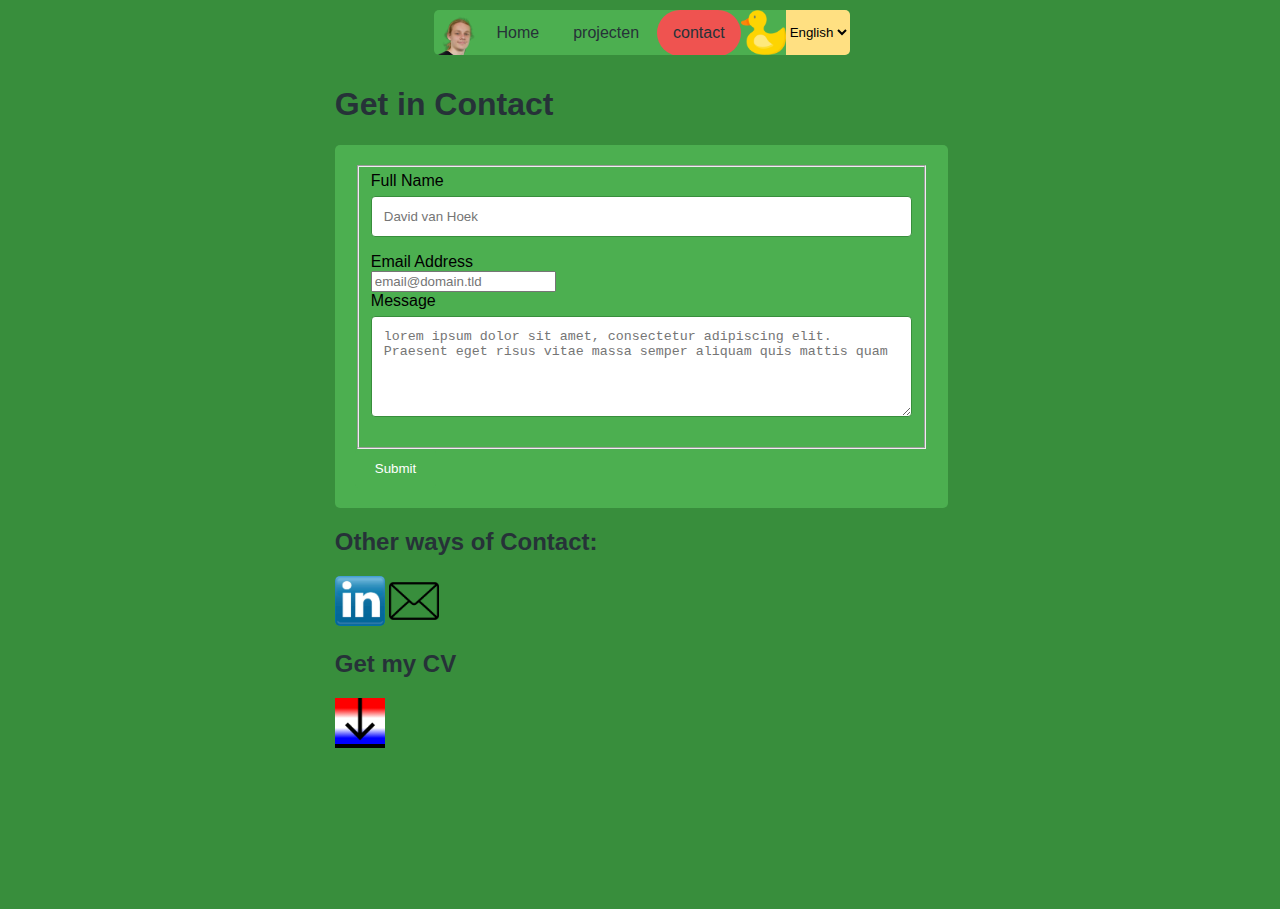
==== contact.html @ d80214e2 "worked on translation" ====
<!DOCTYPE html>
<html lang="en">

<head>
  <meta charset="UTF-8">
  <meta name="viewport" content="width=device-width, initial-scale=1.0">
  <meta http-equiv="X-UA-Compatible" content="ie=edge">
  <title>contact</title>
  <link rel="icon" type="image/png" href="Media/Selfie (square).jpg">
  <link rel="stylesheet" href="css/duck.css">
  <link rel="stylesheet" href="css/algemeen.css">
  <link rel="stylesheet" href="css/contact.css">

</head>

<body>

  <div class="navbar" id="test">
    <img class="logo" src="Media/Selfie (Large) Trans.png">
    <a href="index.html">Home</a>
    <a id="projecttitle" href="projecten.html">projecten</a>
    <a class='selected' href="contact.html">contact</a>
    <img id="duck" class="logo" src="Media/icons/ducks/rubber-duck.png">
    <select id="language-select">
      <option value="en" id="en">English</option>
            <option value="nl" id="nl">Dutch</option>
  </select>
  </div>
  <div class="wrapper">
    <h1 id="getincontact">Get in Contact</h1>
    <div class="container">
      <form id="fs-frm" name="simple-contact-form" accept-charset="utf-8" action="https://formspree.io/f/mwkdqrbv"
        method="post">
        <fieldset id="fs-frm-inputs">
          <label id="fullname" for="full-name">Full Name</label>
          <input type="text" name="name" id="full-name" placeholder="David van Hoek" required="">
          <label id="emailaddress" for="email-address">Email Address</label>
          <br>
          <input type="email" name="_replyto" id="email-address" placeholder="email@domain.tld" required="">
          <br>
          <label id="message" for="message">Message</label>
          <textarea rows="5" name="message" id="message"
            placeholder="lorem ipsum dolor sit amet, consectetur adipiscing elit. Praesent eget risus vitae massa semper aliquam quis mattis quam"
            required=""></textarea>
          <input type="hidden" name="_subject" id="email-subject" value="Contact Form Submission">
        </fieldset>
        <input type="submit" value="Submit">
      </form>
    </div>
    <h2 id="otherways">Other ways of Contact:</h2>
    <div class="options">
      <div>
        <a href="https://www.linkedin.com/in/david-van-hoek/">
          <img class="link" id="linkedin" src="Media/icons/linkedin.png" alt="linkedin">
        </a>
        <a href="mailto:davidvanhoek07@gmail.com">
          <img class="link" id="mail" src="Media/icons/mail.png" alt="mail">
        </a>
      </div>
      <h2 id="getcv">Get my CV</h2>
      <div>
        <a href="Media/CV David van Hoek.pdf" download>
          <img class="cv " id="dutch" src="Media/icons/cv.png" alt="cv">
        </a>
      </div>
    </div>
    <div class="duckcontainer" style="display: none;">
      <div class="duck-body"></div>
      <div class="feather"></div>
      <div class="eye"></div>
      <div class="beak"></div>
      <div class="leg"></div>
    </div>
    <script src="javascript/script.js"></script>
    <script src="javascript/translate_index.js"></script>
</body>

</html>
---- css/duck.css ----
/* set the duck in the right location  */
.duckcontainer {
    height: 500px;
    width: 420px;
    position: relative;
    float: right;
    bottom: 0;
    right: 0;
    display: none;
}

/* create the head */
.duck-body {
    background-color: #fed72b;
    height: 150px;
    width: 150px;
    border-radius: 50%;
    position: absolute;
    top: 100px;
    left: 100px;
}

/*create the tail*/
.duck-body:before {
    position: absolute;
    content: "";
    background-color: transparent;
    height: 150px;
    width: 150px;
    box-shadow: 80px 45px 0 #fe9711;
    border-radius: 50%;
    left: 10px;
    top: -5px;
    transform: rotate(30deg);
}

/* Create the Body */
.duck-body:after {
    position: absolute;
    content: "";
    background-color: #fed72b;
    height: 130px;
    width: 220px;
    position: absolute;
    top: 140px;
    border-radius: 70px;
}

/* Create the wing */
.feather {
    position: absolute;
    background-color: #fef53a;
    width: 170px;
    height: 110px;
    top: 220px;
    left: 190px;
    border-radius: 31% 69% 69% 31%/ 50% 100% 0 50%;
}

/* Create head feather*/
.feather:before {
    position: absolute;
    content: "";
    background-color: #fe9711;
    width: 80px;
    height: 20px;
    top: -100px;
    left: -15px;
    z-index: -1;
    border-radius: 0 5px 20px 0;
}

/* create front head feather*/
.feather:after {
    position: absolute;
    content: "";
    background-color: #fed72b;
    width: 70px;
    height: 25px;
    top: -120px;
    left: -15px;
    border-radius: 0 5px 20px 0;
}

/* create the pupil */
.eye {
    position: absolute;
    background-color: #434453;
    height: 27px;
    width: 27px;
    top: 160px;
    left: 180px;
    border-radius: 50%;
    box-shadow: 0 0 0 13px #fefefe;
}

/* Create the eyebrow */
.eye:before {
    position: absolute;
    content: "";
    background-color: #fef53a;
    height: 10px;
    width: 30px;
    border-radius: 5px;
    bottom: 45px;
    left: -1px;
}

/* stop eye from beeing full round */
.eye:after {
    position: absolute;
    content: "";
    background-color: #fed72b;
    height: 20px;
    width: 50px;
    top: 32px;
    left: -10px;
}

/* create bottom beak */
.beak {
    background-color: #d55326;
    height: 20px;
    width: 80px;
    position: absolute;
    top: 190px;
    left: 70px;
    border-radius: 35% 10% 16% 0 / 100% 0 30% 10%;
}

/* create top beak */
.beak:before {
    position: absolute;
    content: "";
    height: 40px;
    width: 90px;
    background-color: #fe9711;
    border-radius: 0 40% 0 40%/0 100% 0 100%;
    bottom: 12px;
    right: -1px;
}

/* Create Beak spot */
.beak:after {
    position: absolute;
    content: "";
    height: 7px;
    width: 15px;
    background-color: #d45326;
    bottom: 40px;
    right: 30px;
    border-radius: 5px;
}

/* create legs*/
.leg {
    position: absolute;
    background-color: #d55326;
    width: 12px;
    height: 30px;
    top: 370px;
    left: 220px;
    box-shadow: -30px 0 #d45326;
}

/* create feet */
.leg:before {
    position: absolute;
    content: "";
    background-color: #fe9711;
    width: 52px;
    height: 12px;
    left: -23px;
    top: 25px;
    border-radius: 5px;
    box-shadow: -30px 0 #d45326;
}

/* Create standing platform */
.leg:after {
    position: absolute;
    content: "";
    background-color: #7e2e4e;
    height: 15px;
    width: 200px;
    top: 38px;
    left: -100px;
    border-radius: 7px;
}
---- css/algemeen.css ----
:root {
  --text: #263238; /* Dark Blue-Grey text color */
  --primary-bg: #388E3C; /* Green background color */
  --secondary-bg: #FFE082; /* Yellow background color */
  --navbar-bg: #4CAF50; /* Leafy Green background color */
  --navbar-hover: #FFD54F; /* Sunflower Yellow hover color */
  --navbar-selected: #EF5350; /* Tomato Red selected color */
  --grad-main: var(--navbar-bg); /* Gradient start color */
  --grad-secundair: var(--navbar-bg); /* Gradient end color */
}


/* set all text to the correct color and to the left */
:is(h1, h2, h3, h4, h5, h6, p) {
  text-align: left;
  color: var(--text);
}

a {
  text-decoration: none;
}

/* css for the navbar */
.navbar {
  margin-top: 10px;
  overflow: hidden;
  background-color: var(--navbar-bg);
  height: 45px;
  width: max-content;
  border-radius: 5px;
  margin-left: auto;
  margin-right: auto;
}

/* css for navbar buttons */
.navbar a {
  float: left;
  font-size: 16px;
  color: var(--text);
  text-align: center;
  padding: 14px 16px;
  margin-left: 2px;
  text-decoration: none;
  border-radius: 25px;
}

.navbar a:hover {
  background-color: var(--navbar-hover);
}

.navbar a.selected {
  background-color: var(--navbar-selected);
}

/* css for the logo in the navbar */
.logo {
  width: 45px;
  height: max-content;
  object-fit: contain;
  float: left;
  border-radius: 5px;
}

/* base for body */
body {
  background-color: var(--primary-bg);
  background-attachment: fixed;
  font-family: Arial, Helvetica, sans-serif;
  min-width: 99vw;
  min-height: 99vh;

}

.wrapper {
  margin-left: 1vw;
  margin-right: 1vw;
  margin-top: 2vw;
}

.duckcontainer {
  display: none;
}

#language-select{
  background-color: var(--secondary-bg);
  border: none;
  text-decoration: none;
  min-height: 100%;
}
---- css/contact.css ----
/*sets the sizing calculation to include the border*/
* {
    box-sizing: border-box;
}
.wrapper{
    margin: auto;
    width: 50%;
    padding: 10px;
  }

/* This selects all input fields of type text, all select elements, and all textareas on the page and applies the following styles:*/
input[type=text],
textarea {
    width: 100%;
    padding: 12px;
    border: 1px solid var(--primary-bg);
    border-radius: 4px;
    box-sizing: border-box;
    margin-top: 6px;
    margin-bottom: 16px;
    resize: vertical;
    /*- Enables vertical resizing of the element*/
}

input[type=submit] {
    background-color: var(--navbar-bg);
    color: white;
    padding: 12px 20px;
    border: none;
    border-radius: 4px;
    cursor: pointer;
    /*updates the curser for the button*/
}

input[type=submit]:hover {
    background-color: var(--navbar-hover);
}

/*create the box for the form*/
.container {
    border-radius: 5px;
    background-color: var(--navbar-bg);
    padding: 20px;
    max-width: 100%;
}

.bericht {
    height: 200px;
    min-height: 2rem;
}

.whitespace {
    padding-top: 10px;
    padding-bottom: 10px;
}


.link{
    max-width: 50px;
    max-height: 50px;
    border-radius: 10%;
}


.cv{
    max-width: 50px;
    max-height: 50px;
}
#dutch{
    height: 200px;
  background-color: #cccccc;
  background-image: linear-gradient(red,red, white,white,blue, blue);    
}
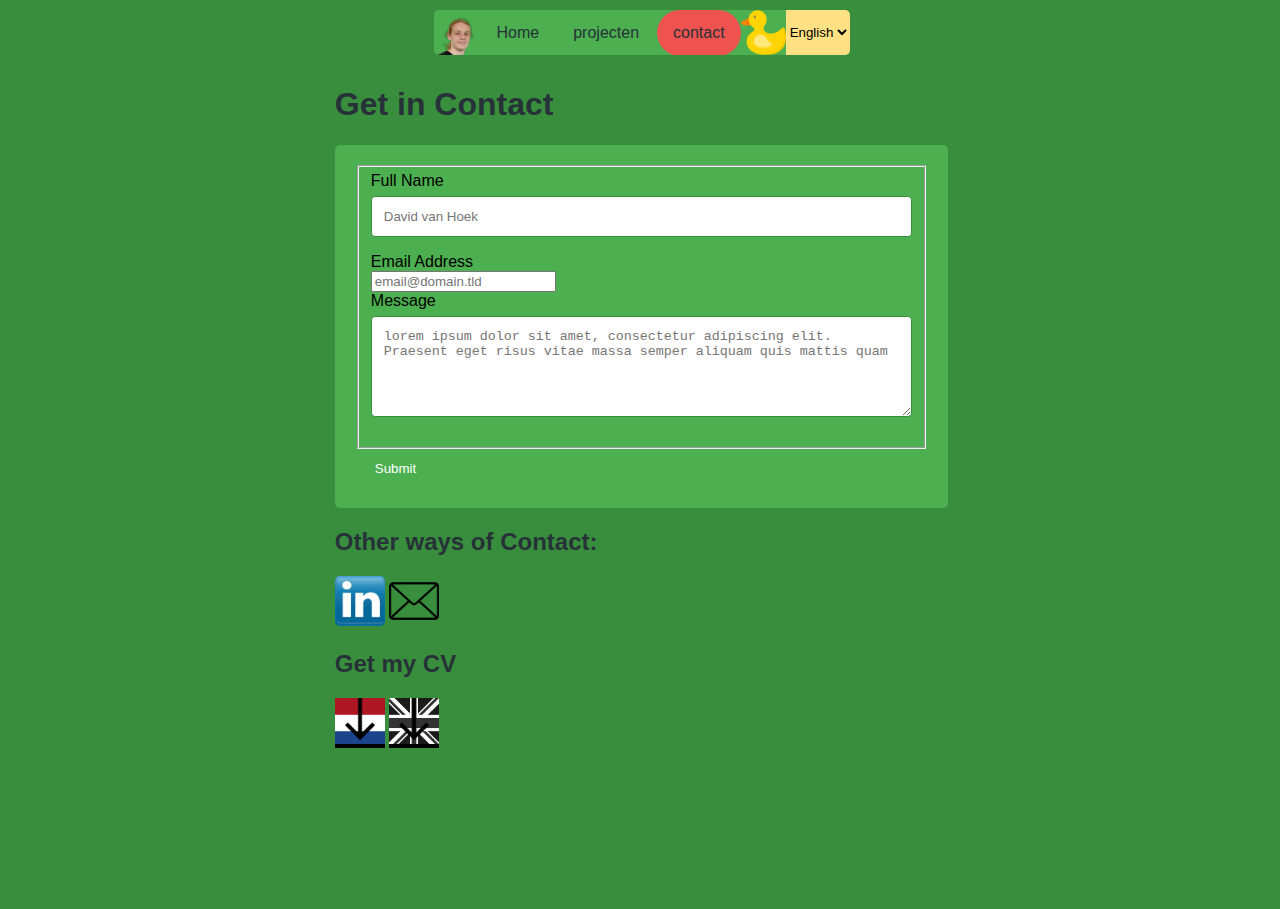
==== commit 000270d8: "added cv" ====
--- a/contact.html
+++ b/contact.html
@@ -59,8 +59,11 @@
       </div>
       <h2 id="getcv">Get my CV</h2>
       <div>
-        <a href="Media/CV David van Hoek.pdf" download>
+        <a href="Media/files/CV Nederlands David van Hoek.pdf" download>
           <img class="cv " id="dutch" src="Media/icons/cv.png" alt="cv">
+        </a>
+        <a>
+          <img class="cv" id="english" src="Media/icons/cv.png" alt="cv">
         </a>
       </div>
     </div>
--- a/css/algemeen.css
+++ b/css/algemeen.css
@@ -87,3 +87,12 @@
   text-decoration: none;
   min-height: 100%;
 }
+
+
+iframe{
+  width: 100%;
+  height: 100%;
+  border: none;
+  text-decoration: none;
+  
+}--- a/css/contact.css
+++ b/css/contact.css
@@ -1,14 +1,13 @@
-
-
 /*sets the sizing calculation to include the border*/
 * {
     box-sizing: border-box;
 }
-.wrapper{
+
+.wrapper {
     margin: auto;
     width: 50%;
     padding: 10px;
-  }
+}
 
 /* This selects all input fields of type text, all select elements, and all textareas on the page and applies the following styles:*/
 input[type=text],
@@ -57,20 +56,25 @@
 }
 
 
-.link{
+.link {
     max-width: 50px;
     max-height: 50px;
     border-radius: 10%;
 }
 
 
-.cv{
+.cv {
     max-width: 50px;
     max-height: 50px;
 }
-#dutch{
-    height: 200px;
-  background-color: #cccccc;
-  background-image: linear-gradient(red,red, white,white,blue, blue);    
+
+#dutch {
+    background-image: url("..\\Media\\Flags\\nl.png");
+    background-size: cover;
 }
 
+#english {
+    background-image: url("..\\Media\\Flags\\uk.png");
+    background-size: 50px 50px;
+    filter: grayscale(100%);
+}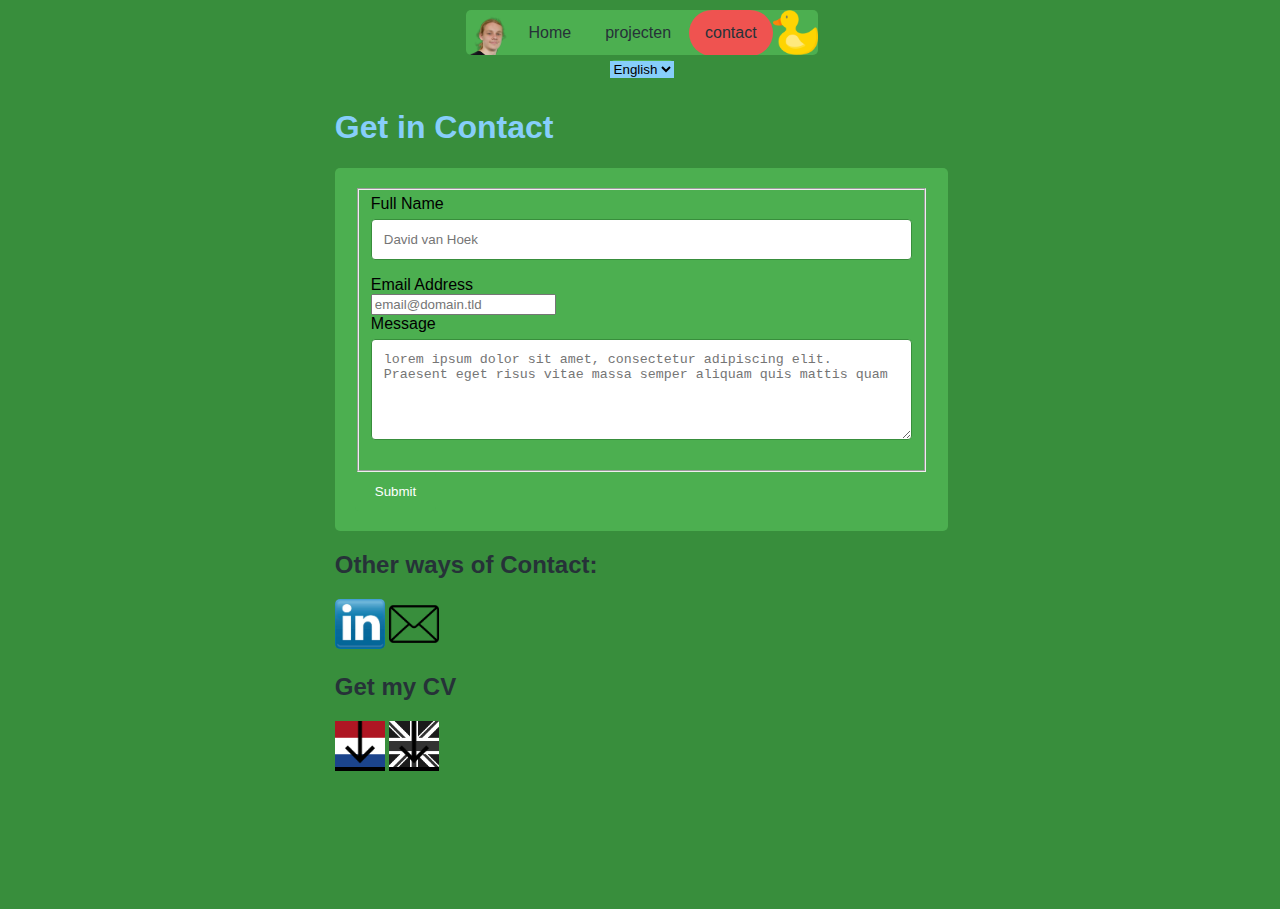
==== commit 262d4afc: "updated language select" ====
--- a/contact.html
+++ b/contact.html
@@ -21,11 +21,12 @@
     <a id="projecttitle" href="projecten.html">projecten</a>
     <a class='selected' href="contact.html">contact</a>
     <img id="duck" class="logo" src="Media/icons/ducks/rubber-duck.png">
-    <select id="language-select">
-      <option value="en" id="en">English</option>
-            <option value="nl" id="nl">Dutch</option>
-  </select>
+    
   </div>
+  <div class="submenu"><select id="language-select">
+    <option value="en" id="en">English</option>
+    <option value="nl" id="nl">Dutch</option>
+</select></div>
   <div class="wrapper">
     <h1 id="getincontact">Get in Contact</h1>
     <div class="container">
--- a/css/algemeen.css
+++ b/css/algemeen.css
@@ -1,7 +1,7 @@
 :root {
   --text: #263238; /* Dark Blue-Grey text color */
   --primary-bg: #388E3C; /* Green background color */
-  --secondary-bg: #FFE082; /* Yellow background color */
+  --secondary-bg: #87CEFA; /* Yellow background color */
   --navbar-bg: #4CAF50; /* Leafy Green background color */
   --navbar-hover: #FFD54F; /* Sunflower Yellow hover color */
   --navbar-selected: #EF5350; /* Tomato Red selected color */
@@ -14,6 +14,9 @@
 :is(h1, h2, h3, h4, h5, h6, p) {
   text-align: left;
   color: var(--text);
+}
+h1{
+  color: var(--secondary-bg);
 }
 
 a {
@@ -95,4 +98,12 @@
   border: none;
   text-decoration: none;
   
+}
+.submenu{
+  margin-top: 5px;
+  background-color: var(--navbar-bg);
+  width: max-content;
+  border-radius: 5px;
+  margin-left: auto;
+  margin-right: auto;
 }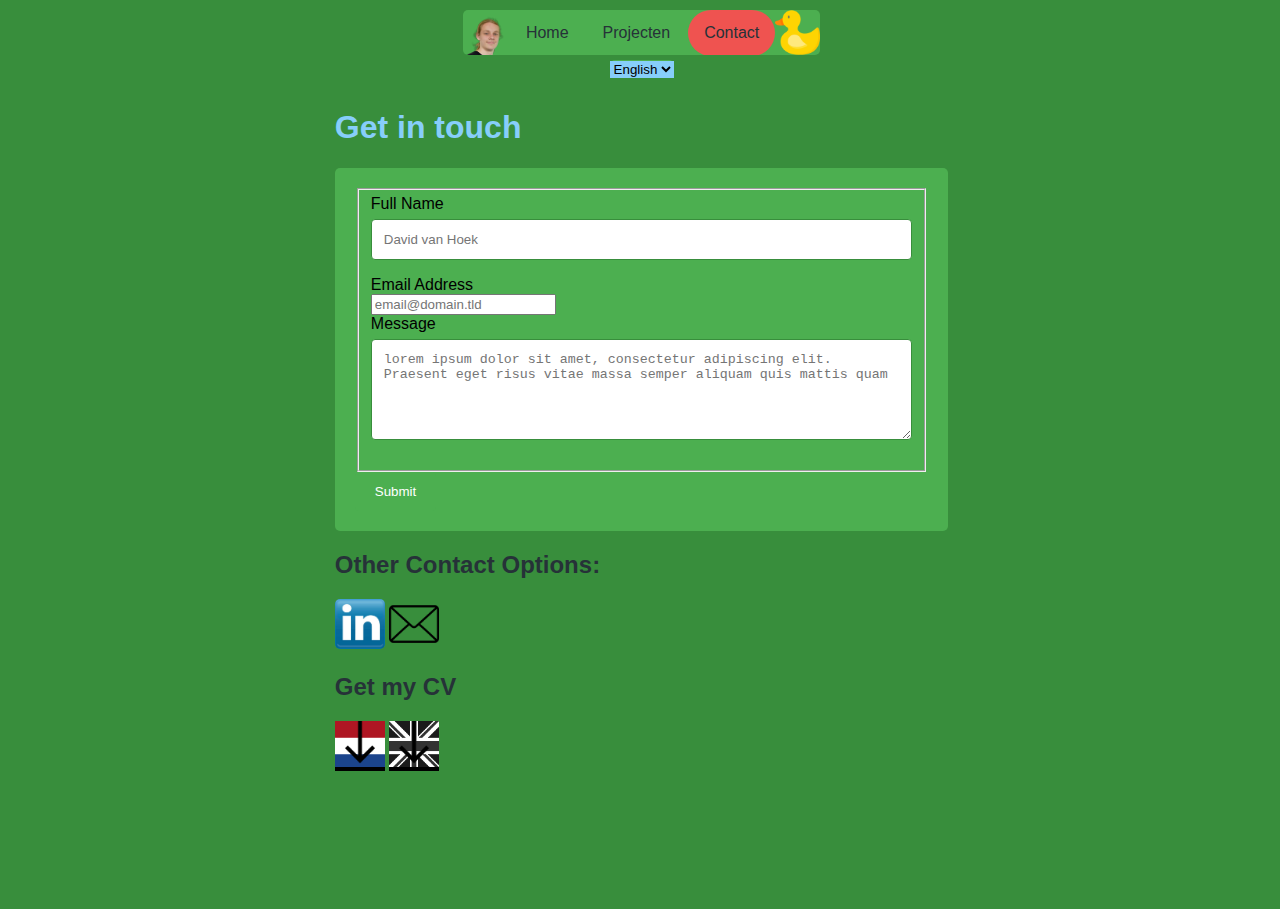
==== commit 1abdac24: "updated translations" ====
--- a/contact.html
+++ b/contact.html
@@ -18,8 +18,8 @@
   <div class="navbar" id="test">
     <img class="logo" src="Media/Selfie (Large) Trans.png">
     <a href="index.html">Home</a>
-    <a id="projecttitle" href="projecten.html">projecten</a>
-    <a class='selected' href="contact.html">contact</a>
+    <a id="projecttitle" href="projecten.html">Projecten</a>
+    <a class='selected' href="contact.html">Contact</a>
     <img id="duck" class="logo" src="Media/icons/ducks/rubber-duck.png">
     
   </div>
@@ -28,7 +28,7 @@
     <option value="nl" id="nl">Dutch</option>
 </select></div>
   <div class="wrapper">
-    <h1 id="getincontact">Get in Contact</h1>
+    <h1 id="getincontact">Get in touch</h1>
     <div class="container">
       <form id="fs-frm" name="simple-contact-form" accept-charset="utf-8" action="https://formspree.io/f/mwkdqrbv"
         method="post">
@@ -48,7 +48,7 @@
         <input type="submit" value="Submit">
       </form>
     </div>
-    <h2 id="otherways">Other ways of Contact:</h2>
+    <h2 id="otherways">Other Contact Options:</h2>
     <div class="options">
       <div>
         <a href="https://www.linkedin.com/in/david-van-hoek/">
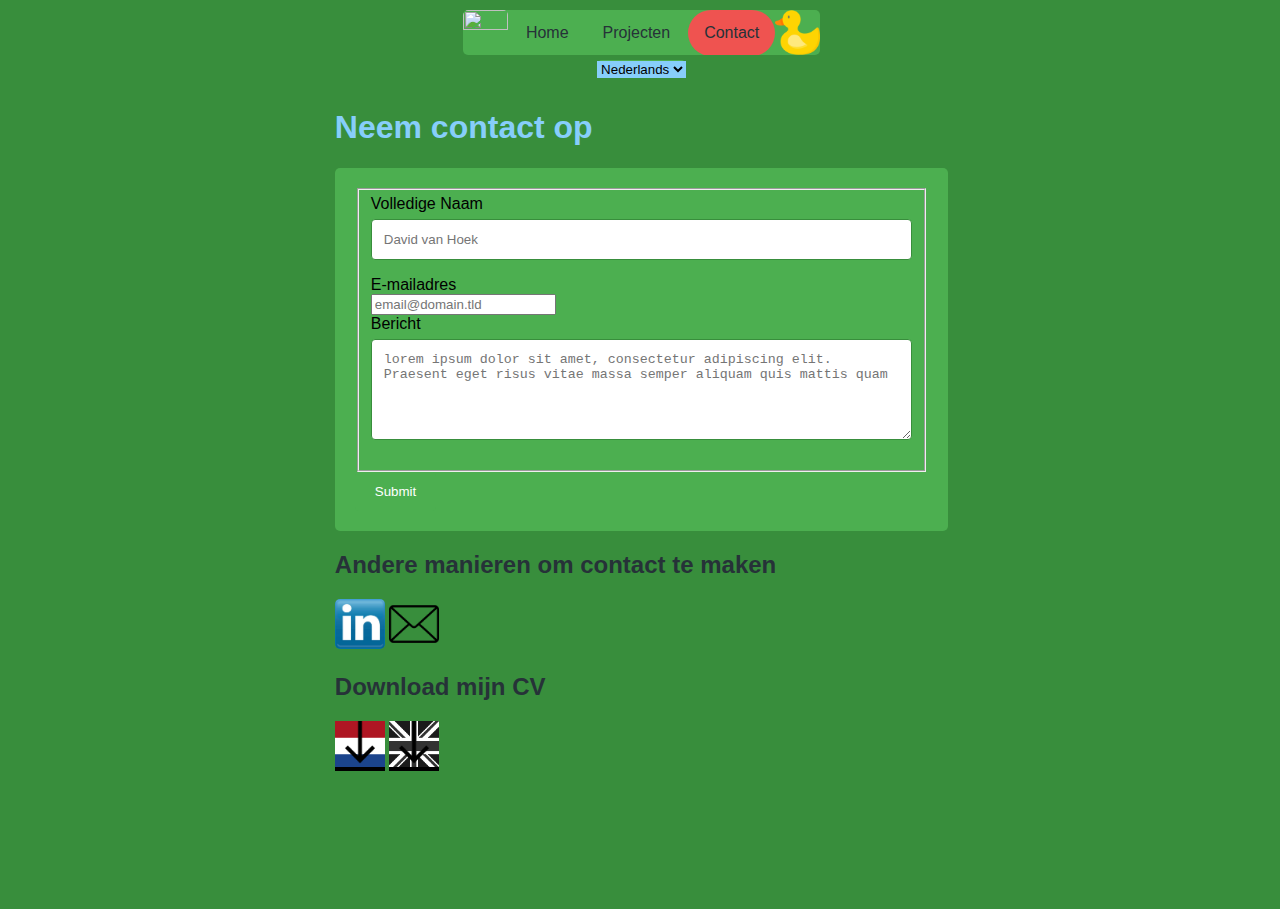
==== commit 51f361c4: "updated performance" ====
--- a/contact.html
+++ b/contact.html
@@ -16,11 +16,11 @@
 <body>
 
   <div class="navbar" id="test">
-    <img class="logo" src="Media/Selfie (Large) Trans.png">
+    <img  class="logo" src="Media/Selfie (Large) Trans.png">
     <a href="index.html">Home</a>
     <a id="projecttitle" href="projecten.html">Projecten</a>
     <a class='selected' href="contact.html">Contact</a>
-    <img id="duck" class="logo" src="Media/icons/ducks/rubber-duck.png">
+    <img  id="duck" class="logo" src="Media/icons/ducks/rubber-duck.png">
     
   </div>
   <div class="submenu"><select id="language-select">
@@ -52,19 +52,19 @@
     <div class="options">
       <div>
         <a href="https://www.linkedin.com/in/david-van-hoek/">
-          <img class="link" id="linkedin" src="Media/icons/linkedin.png" alt="linkedin">
+          <img  class="link" id="linkedin" src="Media/icons/linkedin.png" alt="linkedin">
         </a>
         <a href="mailto:davidvanhoek07@gmail.com">
-          <img class="link" id="mail" src="Media/icons/mail.png" alt="mail">
+          <img  class="link" id="mail" src="Media/icons/mail.png" alt="mail">
         </a>
       </div>
       <h2 id="getcv">Get my CV</h2>
       <div>
         <a href="Media/files/CV Nederlands David van Hoek.pdf" download>
-          <img class="cv " id="dutch" src="Media/icons/cv.png" alt="cv">
+          <img  class="cv " id="dutch" src="Media/icons/cv.png" alt="cv">
         </a>
         <a>
-          <img class="cv" id="english" src="Media/icons/cv.png" alt="cv">
+          <img  class="cv" id="english" src="Media/icons/cv.png" alt="cv">
         </a>
       </div>
     </div>
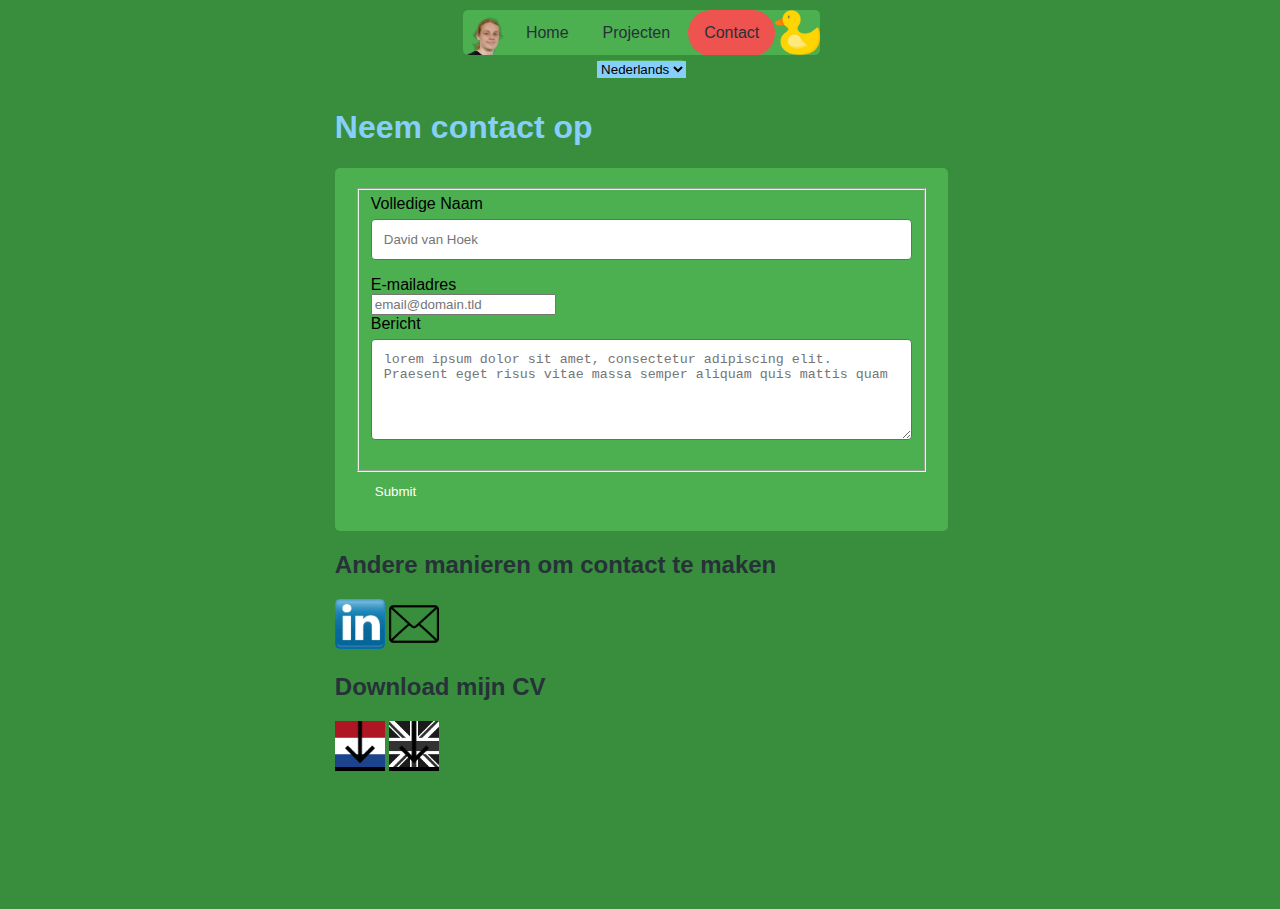
==== commit 6d57cd56: "updated files" ====
--- a/contact.html
+++ b/contact.html
@@ -6,7 +6,7 @@
   <meta name="viewport" content="width=device-width, initial-scale=1.0">
   <meta http-equiv="X-UA-Compatible" content="ie=edge">
   <title>contact</title>
-  <link rel="icon" type="image/png" href="Media/Selfie (square).jpg">
+  <link rel="icon" type="image/png" href="Media/Selfie (square).webp">
   <link rel="stylesheet" href="css/duck.css">
   <link rel="stylesheet" href="css/algemeen.css">
   <link rel="stylesheet" href="css/contact.css">
@@ -16,7 +16,7 @@
 <body>
 
   <div class="navbar" id="test">
-    <img  class="logo" src="Media/Selfie (Large) Trans.png">
+    <img  class="logo" src="Media/Selfie (Large) Trans.webp">
     <a href="index.html">Home</a>
     <a id="projecttitle" href="projecten.html">Projecten</a>
     <a class='selected' href="contact.html">Contact</a>
